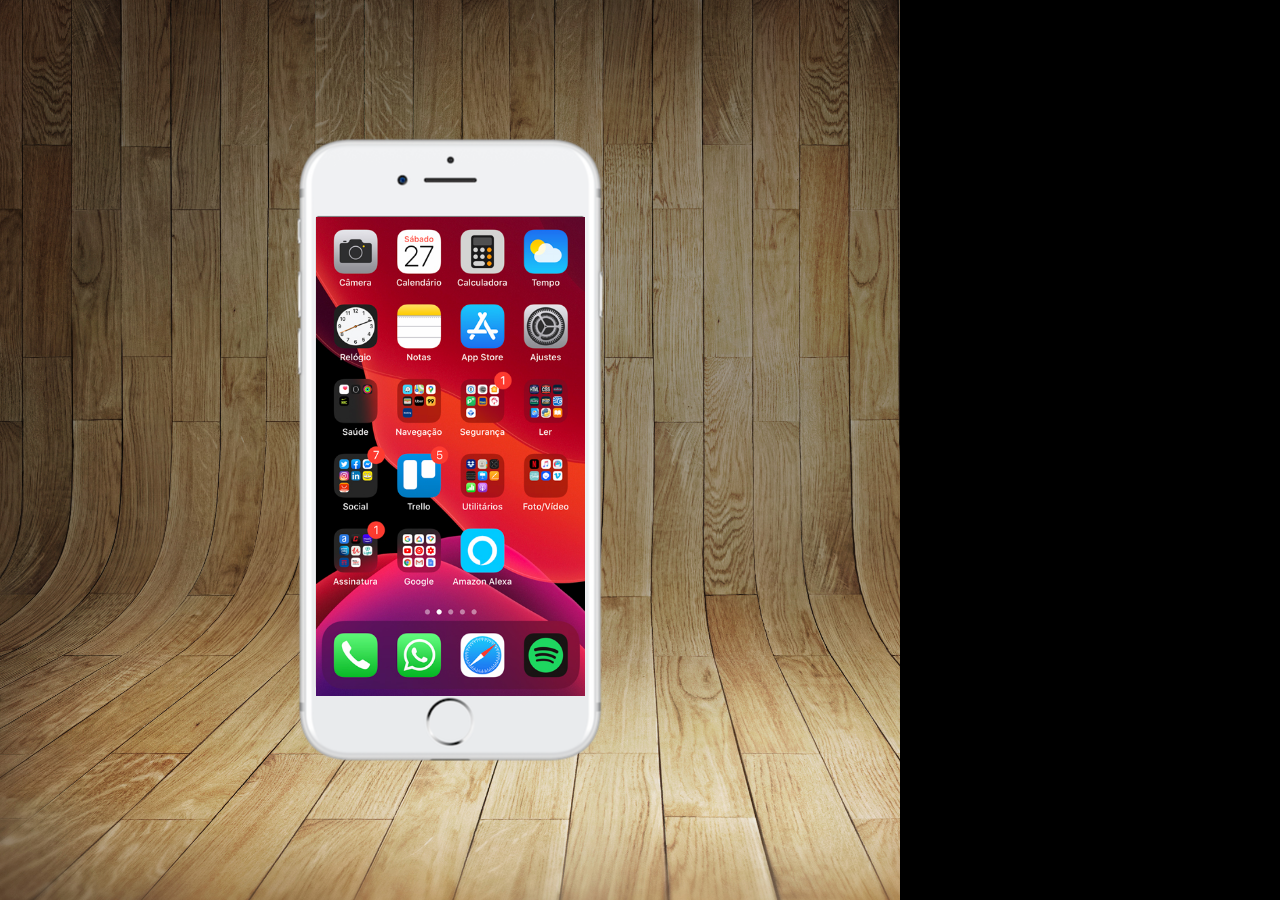
==== index.html @ 0123cefc "criando a rede social" ====
<!DOCTYPE html>
<html lang="pt-br">
<head>
    <meta charset="UTF-8">
    <meta name="viewport" content="width=device-width, initial-scale=1.0">
    <link rel="shortcut icon" href="favicon.ico" type="image/x-icon">
    <link rel="stylesheet" href="stilos/style.css">
    <title>Projecto redes sociais</title>
</head>
<body>
    <main>
        <section id="telefone">
            <iframe src="home.html" frameborder="0" name="tela" id="tela"></iframe>
        </section>
        <section id="redes sociais">

        </section>
    </main>
</body>
</html>
---- stilos/style.css ----
@charset "UTF-8";

* {
    margin: 0px;
    padding: 0px;
}
html, body {
    height: 100vh;
    width: 100vh;
    background-color: black;
}
main{
    position: relative;
    height: 100vh;
    width: 100vh;
    background: url('../imagens/fundo-madeira.jpg') no-repeat top center;
    background-size: cover;
    background-attachment: fixed;
}
#telefone {
    position: absolute;
    top: 50%;
    left: 50%;
    transform: translate(-50%, -50%);
    height: 627px;
    width: 311px;
    background: url('../imagens/frame-iphone.png') no-repeat;
}
iframe#tela {
    position: relative;
    top: 80px;
    left: 21px;
    width: 269px; 
    height: 479px;
}
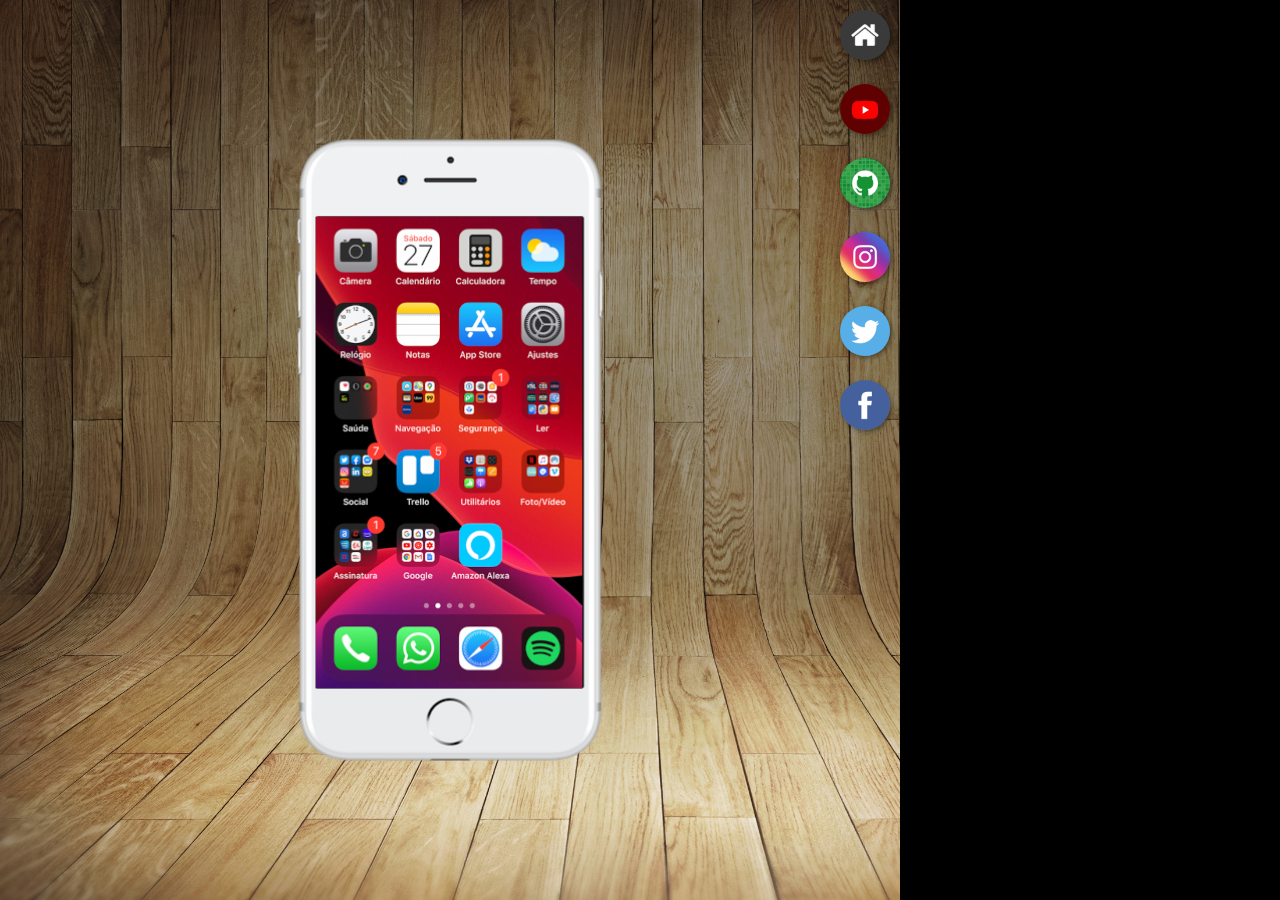
==== commit 1e54d104: "Adicionando as telas no iframe" ====
--- a/index.html
+++ b/index.html
@@ -10,10 +10,17 @@
 <body>
     <main>
         <section id="telefone">
-            <iframe src="home.html" frameborder="0" name="tela" id="tela"></iframe>
+            <iframe src="home.html" frameborder="0" name="tela" id="tela">
+                o seu navegador não é compactivel
+            </iframe>
         </section>
-        <section id="redes sociais">
-
+        <section id="redes-sociais">
+            <a href="home.html" target="tela"><img src="imagens/logo-home.jpg" alt="Home"></a><br>
+            <a href="imagens/tela-youtube.png" target="tela"><img src="imagens/logo-youtube.jpg" alt="Youtube"></a><br>
+            <a href="github.html" target="tela"> <img src="imagens/logo-github.jpg" alt="github"></a><br>
+            <a href="imagens/tela-instagram.jpg" target="tela"><img src="imagens/logo-instagram.jpg"alt="instagram"><a><br>
+            <a href="twit.html" target="tela"><img src="imagens/logo-twitter.jpg" alt="twitter"></a><br>
+            <a href="face.html" target="tela"><img src="imagens/logo-facebook.jpg" alt="facebook"><a><br>
         </section>
     </main>
 </body>
--- a/stilos/style.css
+++ b/stilos/style.css
@@ -26,10 +26,30 @@
     width: 311px;
     background: url('../imagens/frame-iphone.png') no-repeat;
 }
+iframe#tela::-webkit-scrollbar{
+    margin: 0px;
+    padding: 0px;
+}
 iframe#tela {
     position: relative;
     top: 80px;
     left: 21px;
-    width: 269px; 
-    height: 479px;
+    width: 267px; 
+    height: 472px;
+}
+section#redes-sociais{
+    text-align: right;
+}
+#redes-sociais img{
+    width: 50px;
+    margin: 10px;
+    border-radius: 50%;
+    box-shadow: 2px 2px 5px rgba(0, 0, 0, 0.443);
+    box-sizing: border-box;
+}
+section#redes-sociais img:hover {
+    border: 2px solid rgba(255, 255, 255, 0.546);  
+    transform: translate(-3%, -3%);
+    box-shadow: 5px 5px 10px rgba(0, 0, 0, 0.489);
+    transform: transform .3s, border 1s;  
 }